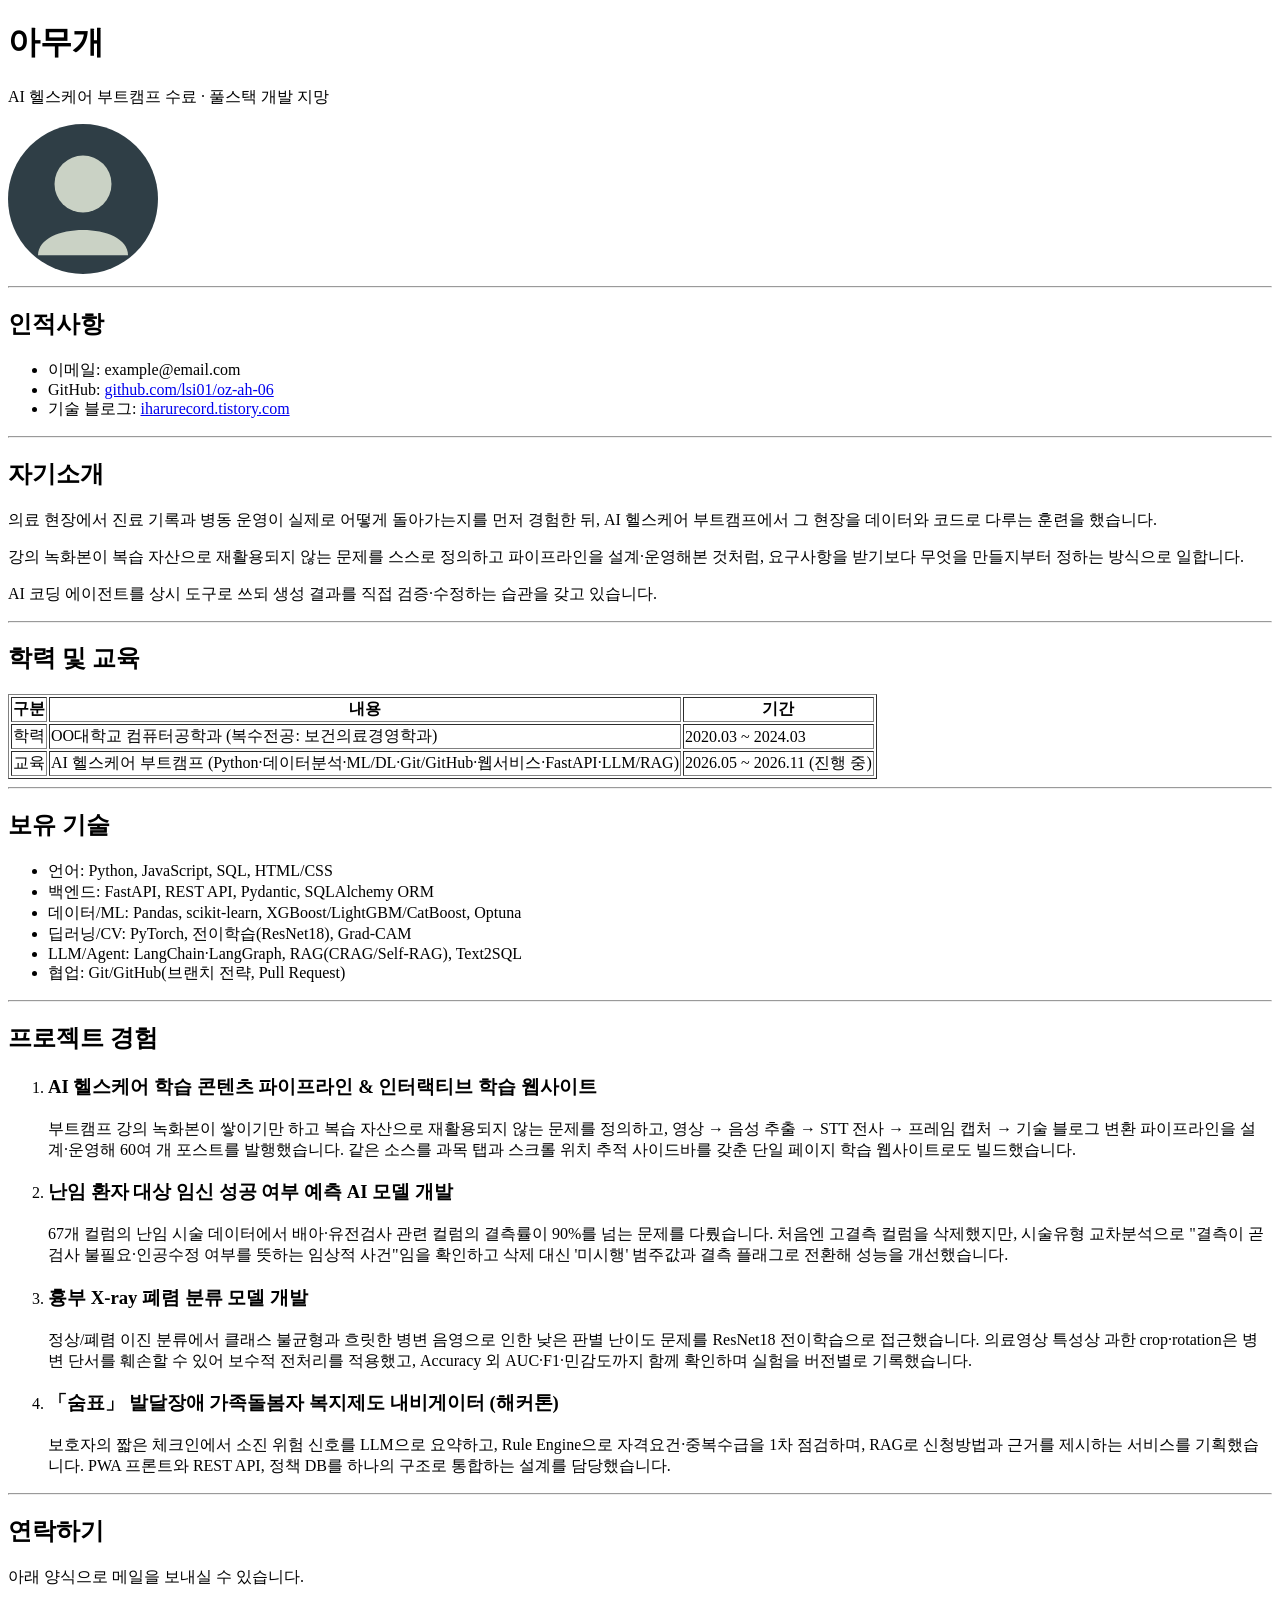
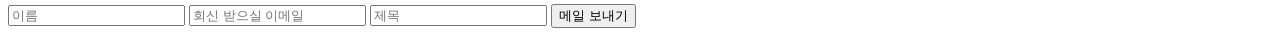
==== HTML_CSS/day1/resume.html @ ec4cefbb "Add HTML_CSS day1 resume.html assignment" ====
<!DOCTYPE html>
<html lang="ko">
<head>
  <meta charset="UTF-8">
  <meta name="viewport" content="width=device-width, initial-scale=1.0">
  <title>아무개 - 이력서</title>
</head>
<body>

  <h1>아무개</h1>
  <p>AI 헬스케어 부트캠프 수료 · 풀스택 개발 지망</p>

  <img src="./profile.svg" alt="프로필 사진" width="150">

  <hr>

  <h2>인적사항</h2>
  <ul>
    <li>이메일: example@email.com</li>
    <li>GitHub: <a href="https://github.com/lsi01/oz-ah-06">github.com/lsi01/oz-ah-06</a></li>
    <li>기술 블로그: <a href="https://iharurecord.tistory.com/">iharurecord.tistory.com</a></li>
  </ul>

  <hr>

  <h2>자기소개</h2>
  <p>의료 현장에서 진료 기록과 병동 운영이 실제로 어떻게 돌아가는지를 먼저 경험한 뒤, AI 헬스케어 부트캠프에서 그 현장을 데이터와 코드로 다루는 훈련을 했습니다.</p>
  <p>강의 녹화본이 복습 자산으로 재활용되지 않는 문제를 스스로 정의하고 파이프라인을 설계·운영해본 것처럼, 요구사항을 받기보다 무엇을 만들지부터 정하는 방식으로 일합니다.</p>
  <p>AI 코딩 에이전트를 상시 도구로 쓰되 생성 결과를 직접 검증·수정하는 습관을 갖고 있습니다.</p>

  <hr>

  <h2>학력 및 교육</h2>
  <table border="1">
    <thead>
      <tr>
        <th>구분</th>
        <th>내용</th>
        <th>기간</th>
      </tr>
    </thead>
    <tbody>
      <tr>
        <td>학력</td>
        <td>OO대학교 컴퓨터공학과 (복수전공: 보건의료경영학과)</td>
        <td>2020.03 ~ 2024.03</td>
      </tr>
      <tr>
        <td>교육</td>
        <td>AI 헬스케어 부트캠프 (Python·데이터분석·ML/DL·Git/GitHub·웹서비스·FastAPI·LLM/RAG)</td>
        <td>2026.05 ~ 2026.11 (진행 중)</td>
      </tr>
    </tbody>
  </table>

  <hr>

  <h2>보유 기술</h2>
  <ul>
    <li>언어: Python, JavaScript, SQL, HTML/CSS</li>
    <li>백엔드: FastAPI, REST API, Pydantic, SQLAlchemy ORM</li>
    <li>데이터/ML: Pandas, scikit-learn, XGBoost/LightGBM/CatBoost, Optuna</li>
    <li>딥러닝/CV: PyTorch, 전이학습(ResNet18), Grad-CAM</li>
    <li>LLM/Agent: LangChain·LangGraph, RAG(CRAG/Self-RAG), Text2SQL</li>
    <li>협업: Git/GitHub(브랜치 전략, Pull Request)</li>
  </ul>

  <hr>

  <h2>프로젝트 경험</h2>

  <ol>
    <li>
      <h3>AI 헬스케어 학습 콘텐츠 파이프라인 &amp; 인터랙티브 학습 웹사이트</h3>
      <p>부트캠프 강의 녹화본이 쌓이기만 하고 복습 자산으로 재활용되지 않는 문제를 정의하고, 영상 → 음성 추출 → STT 전사 → 프레임 캡처 → 기술 블로그 변환 파이프라인을 설계·운영해 60여 개 포스트를 발행했습니다. 같은 소스를 과목 탭과 스크롤 위치 추적 사이드바를 갖춘 단일 페이지 학습 웹사이트로도 빌드했습니다.</p>
    </li>
    <li>
      <h3>난임 환자 대상 임신 성공 여부 예측 AI 모델 개발</h3>
      <p>67개 컬럼의 난임 시술 데이터에서 배아·유전검사 관련 컬럼의 결측률이 90%를 넘는 문제를 다뤘습니다. 처음엔 고결측 컬럼을 삭제했지만, 시술유형 교차분석으로 "결측이 곧 검사 불필요·인공수정 여부를 뜻하는 임상적 사건"임을 확인하고 삭제 대신 '미시행' 범주값과 결측 플래그로 전환해 성능을 개선했습니다.</p>
    </li>
    <li>
      <h3>흉부 X-ray 폐렴 분류 모델 개발</h3>
      <p>정상/폐렴 이진 분류에서 클래스 불균형과 흐릿한 병변 음영으로 인한 낮은 판별 난이도 문제를 ResNet18 전이학습으로 접근했습니다. 의료영상 특성상 과한 crop·rotation은 병변 단서를 훼손할 수 있어 보수적 전처리를 적용했고, Accuracy 외 AUC·F1·민감도까지 함께 확인하며 실험을 버전별로 기록했습니다.</p>
    </li>
    <li>
      <h3>「숨표」 발달장애 가족돌봄자 복지제도 내비게이터 (해커톤)</h3>
      <p>보호자의 짧은 체크인에서 소진 위험 신호를 LLM으로 요약하고, Rule Engine으로 자격요건·중복수급을 1차 점검하며, RAG로 신청방법과 근거를 제시하는 서비스를 기획했습니다. PWA 프론트와 REST API, 정책 DB를 하나의 구조로 통합하는 설계를 담당했습니다.</p>
    </li>
  </ol>

  <hr>

  <h2>연락하기</h2>
  <p>아래 양식으로 메일을 보내실 수 있습니다.</p>

  <form action="mailto:example@email.com" method="post" enctype="text/plain">
    <input type="text" name="name" placeholder="이름">
    <input type="email" name="email" placeholder="회신 받으실 이메일">
    <input type="text" name="subject" placeholder="제목">
    <button type="submit">메일 보내기</button>
  </form>

</body>
</html>
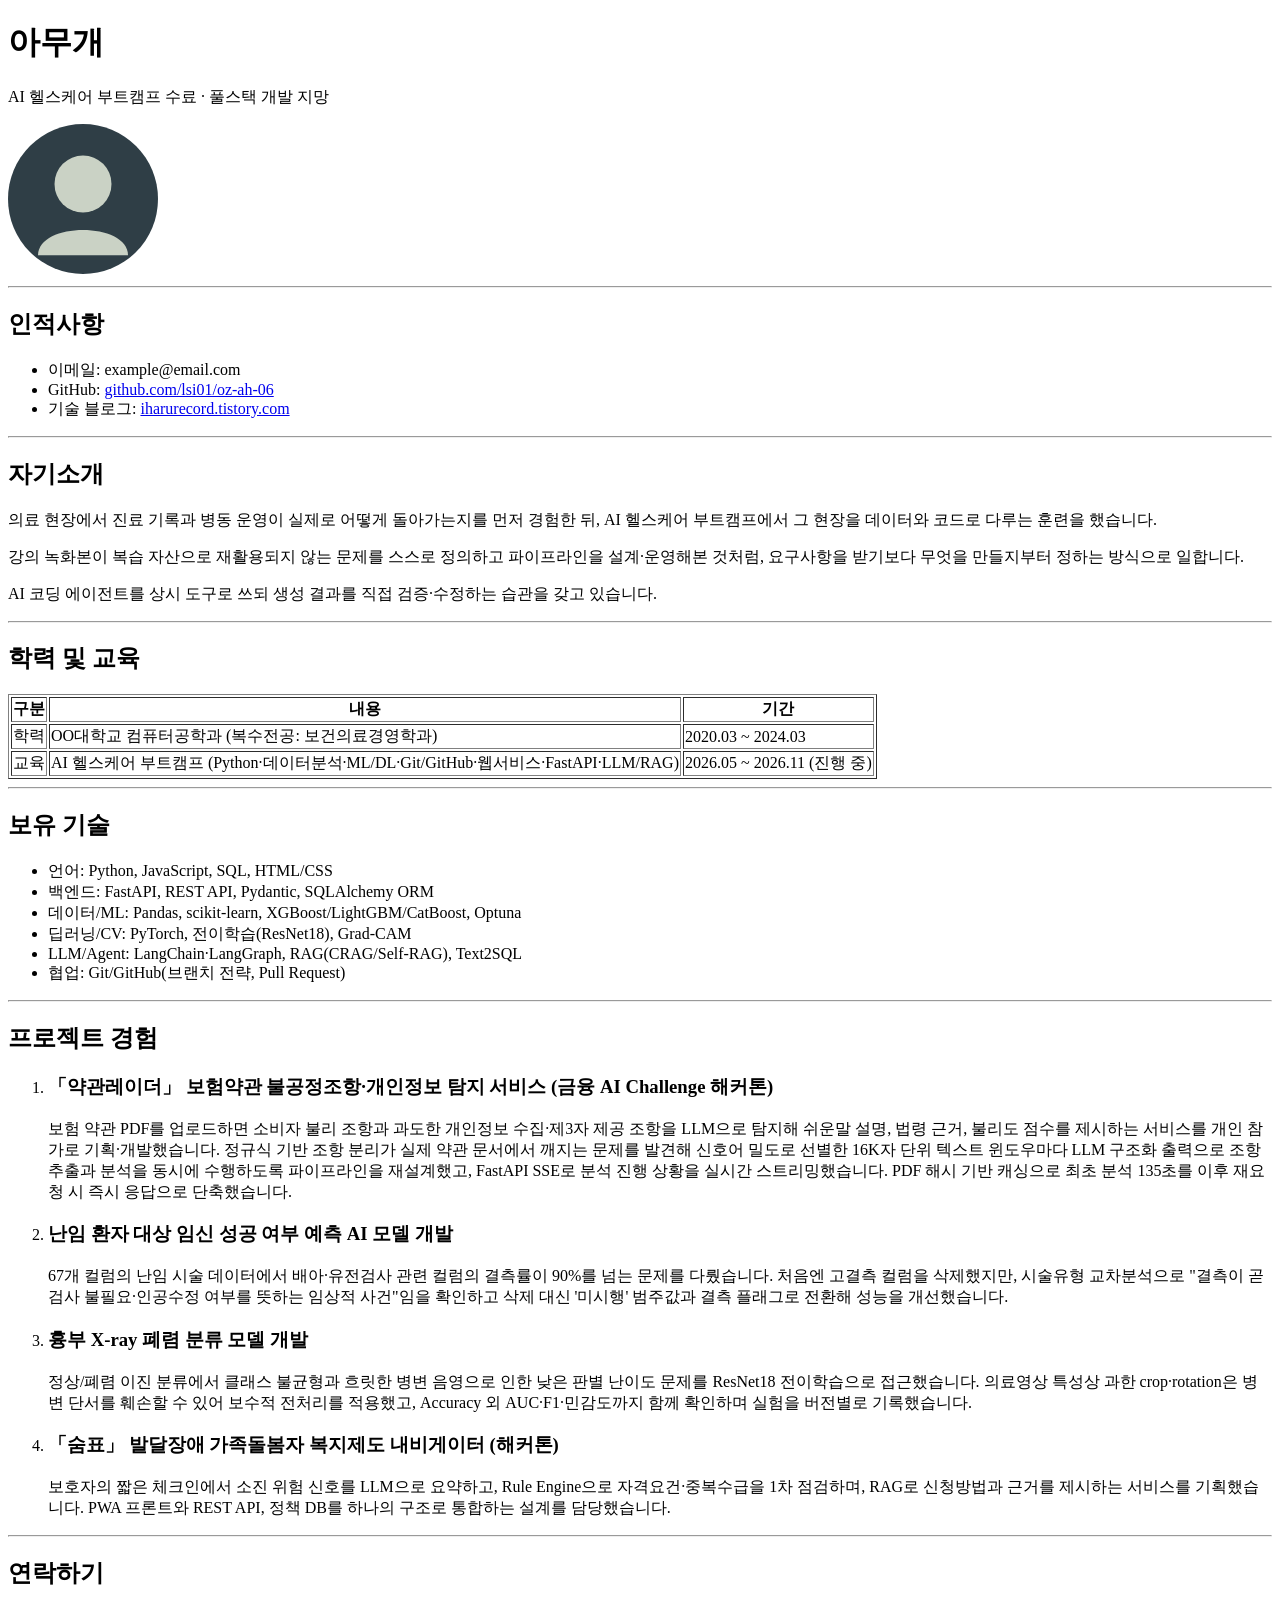
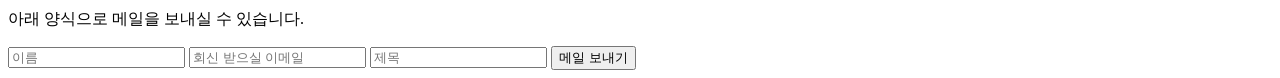
==== commit 4431a17f: "이력서 프로젝트 경험 교체: AI 헬스케어 학습 콘텐츠 파이프라인 → 약관레이더 day1/day2/day3 resume.html 전부에 반영. 금융 AI Challenge 해커톤 " ====
--- a/HTML_CSS/day1/resume.html
+++ b/HTML_CSS/day1/resume.html
@@ -71,8 +71,8 @@
 
   <ol>
     <li>
-      <h3>AI 헬스케어 학습 콘텐츠 파이프라인 &amp; 인터랙티브 학습 웹사이트</h3>
-      <p>부트캠프 강의 녹화본이 쌓이기만 하고 복습 자산으로 재활용되지 않는 문제를 정의하고, 영상 → 음성 추출 → STT 전사 → 프레임 캡처 → 기술 블로그 변환 파이프라인을 설계·운영해 60여 개 포스트를 발행했습니다. 같은 소스를 과목 탭과 스크롤 위치 추적 사이드바를 갖춘 단일 페이지 학습 웹사이트로도 빌드했습니다.</p>
+      <h3>「약관레이더」 보험약관 불공정조항·개인정보 탐지 서비스 (금융 AI Challenge 해커톤)</h3>
+      <p>보험 약관 PDF를 업로드하면 소비자 불리 조항과 과도한 개인정보 수집·제3자 제공 조항을 LLM으로 탐지해 쉬운말 설명, 법령 근거, 불리도 점수를 제시하는 서비스를 개인 참가로 기획·개발했습니다. 정규식 기반 조항 분리가 실제 약관 문서에서 깨지는 문제를 발견해 신호어 밀도로 선별한 16K자 단위 텍스트 윈도우마다 LLM 구조화 출력으로 조항 추출과 분석을 동시에 수행하도록 파이프라인을 재설계했고, FastAPI SSE로 분석 진행 상황을 실시간 스트리밍했습니다. PDF 해시 기반 캐싱으로 최초 분석 135초를 이후 재요청 시 즉시 응답으로 단축했습니다.</p>
     </li>
     <li>
       <h3>난임 환자 대상 임신 성공 여부 예측 AI 모델 개발</h3>
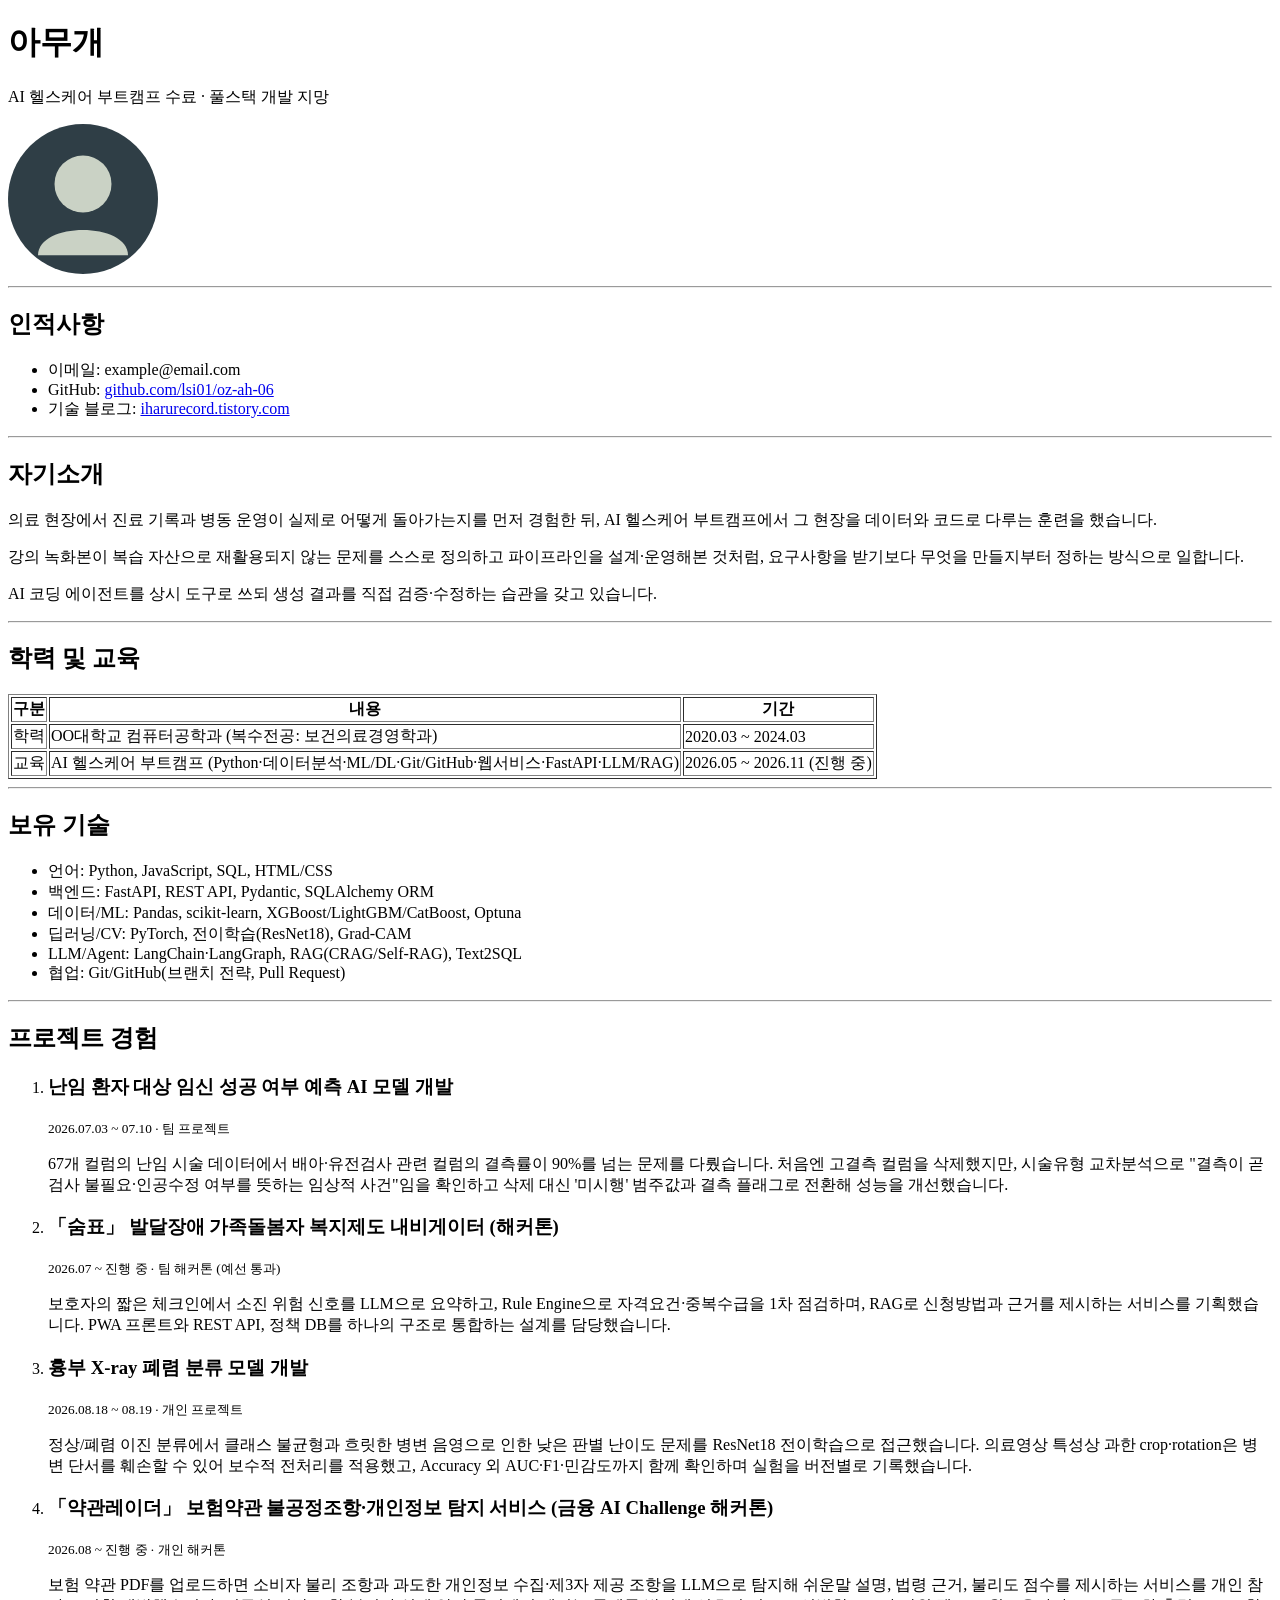
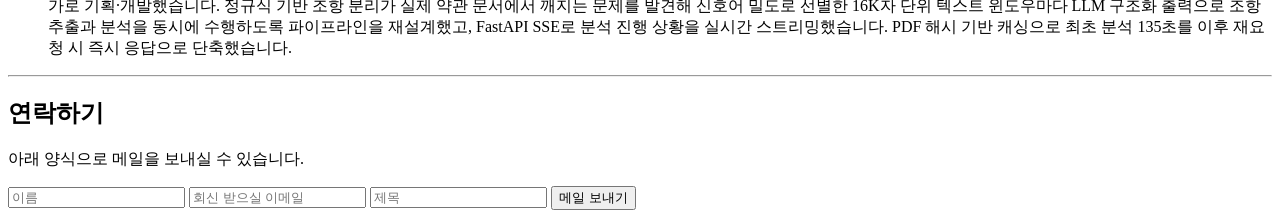
==== commit 464c8240: "이력서 프로젝트 경험을 진행 날짜순으로 재정렬 구글 드라이브 파일 수정일 기준으로 각 프로젝트 실제 진행 시기를 확인해 날짜 라벨을 추가하고 오름차순으로 재배열 (day1/day2" ====
--- a/HTML_CSS/day1/resume.html
+++ b/HTML_CSS/day1/resume.html
@@ -71,20 +71,24 @@
 
   <ol>
     <li>
-      <h3>「약관레이더」 보험약관 불공정조항·개인정보 탐지 서비스 (금융 AI Challenge 해커톤)</h3>
-      <p>보험 약관 PDF를 업로드하면 소비자 불리 조항과 과도한 개인정보 수집·제3자 제공 조항을 LLM으로 탐지해 쉬운말 설명, 법령 근거, 불리도 점수를 제시하는 서비스를 개인 참가로 기획·개발했습니다. 정규식 기반 조항 분리가 실제 약관 문서에서 깨지는 문제를 발견해 신호어 밀도로 선별한 16K자 단위 텍스트 윈도우마다 LLM 구조화 출력으로 조항 추출과 분석을 동시에 수행하도록 파이프라인을 재설계했고, FastAPI SSE로 분석 진행 상황을 실시간 스트리밍했습니다. PDF 해시 기반 캐싱으로 최초 분석 135초를 이후 재요청 시 즉시 응답으로 단축했습니다.</p>
-    </li>
-    <li>
       <h3>난임 환자 대상 임신 성공 여부 예측 AI 모델 개발</h3>
+      <p><small>2026.07.03 ~ 07.10 · 팀 프로젝트</small></p>
       <p>67개 컬럼의 난임 시술 데이터에서 배아·유전검사 관련 컬럼의 결측률이 90%를 넘는 문제를 다뤘습니다. 처음엔 고결측 컬럼을 삭제했지만, 시술유형 교차분석으로 "결측이 곧 검사 불필요·인공수정 여부를 뜻하는 임상적 사건"임을 확인하고 삭제 대신 '미시행' 범주값과 결측 플래그로 전환해 성능을 개선했습니다.</p>
     </li>
     <li>
+      <h3>「숨표」 발달장애 가족돌봄자 복지제도 내비게이터 (해커톤)</h3>
+      <p><small>2026.07 ~ 진행 중 · 팀 해커톤 (예선 통과)</small></p>
+      <p>보호자의 짧은 체크인에서 소진 위험 신호를 LLM으로 요약하고, Rule Engine으로 자격요건·중복수급을 1차 점검하며, RAG로 신청방법과 근거를 제시하는 서비스를 기획했습니다. PWA 프론트와 REST API, 정책 DB를 하나의 구조로 통합하는 설계를 담당했습니다.</p>
+    </li>
+    <li>
       <h3>흉부 X-ray 폐렴 분류 모델 개발</h3>
+      <p><small>2026.08.18 ~ 08.19 · 개인 프로젝트</small></p>
       <p>정상/폐렴 이진 분류에서 클래스 불균형과 흐릿한 병변 음영으로 인한 낮은 판별 난이도 문제를 ResNet18 전이학습으로 접근했습니다. 의료영상 특성상 과한 crop·rotation은 병변 단서를 훼손할 수 있어 보수적 전처리를 적용했고, Accuracy 외 AUC·F1·민감도까지 함께 확인하며 실험을 버전별로 기록했습니다.</p>
     </li>
     <li>
-      <h3>「숨표」 발달장애 가족돌봄자 복지제도 내비게이터 (해커톤)</h3>
-      <p>보호자의 짧은 체크인에서 소진 위험 신호를 LLM으로 요약하고, Rule Engine으로 자격요건·중복수급을 1차 점검하며, RAG로 신청방법과 근거를 제시하는 서비스를 기획했습니다. PWA 프론트와 REST API, 정책 DB를 하나의 구조로 통합하는 설계를 담당했습니다.</p>
+      <h3>「약관레이더」 보험약관 불공정조항·개인정보 탐지 서비스 (금융 AI Challenge 해커톤)</h3>
+      <p><small>2026.08 ~ 진행 중 · 개인 해커톤</small></p>
+      <p>보험 약관 PDF를 업로드하면 소비자 불리 조항과 과도한 개인정보 수집·제3자 제공 조항을 LLM으로 탐지해 쉬운말 설명, 법령 근거, 불리도 점수를 제시하는 서비스를 개인 참가로 기획·개발했습니다. 정규식 기반 조항 분리가 실제 약관 문서에서 깨지는 문제를 발견해 신호어 밀도로 선별한 16K자 단위 텍스트 윈도우마다 LLM 구조화 출력으로 조항 추출과 분석을 동시에 수행하도록 파이프라인을 재설계했고, FastAPI SSE로 분석 진행 상황을 실시간 스트리밍했습니다. PDF 해시 기반 캐싱으로 최초 분석 135초를 이후 재요청 시 즉시 응답으로 단축했습니다.</p>
     </li>
   </ol>
 
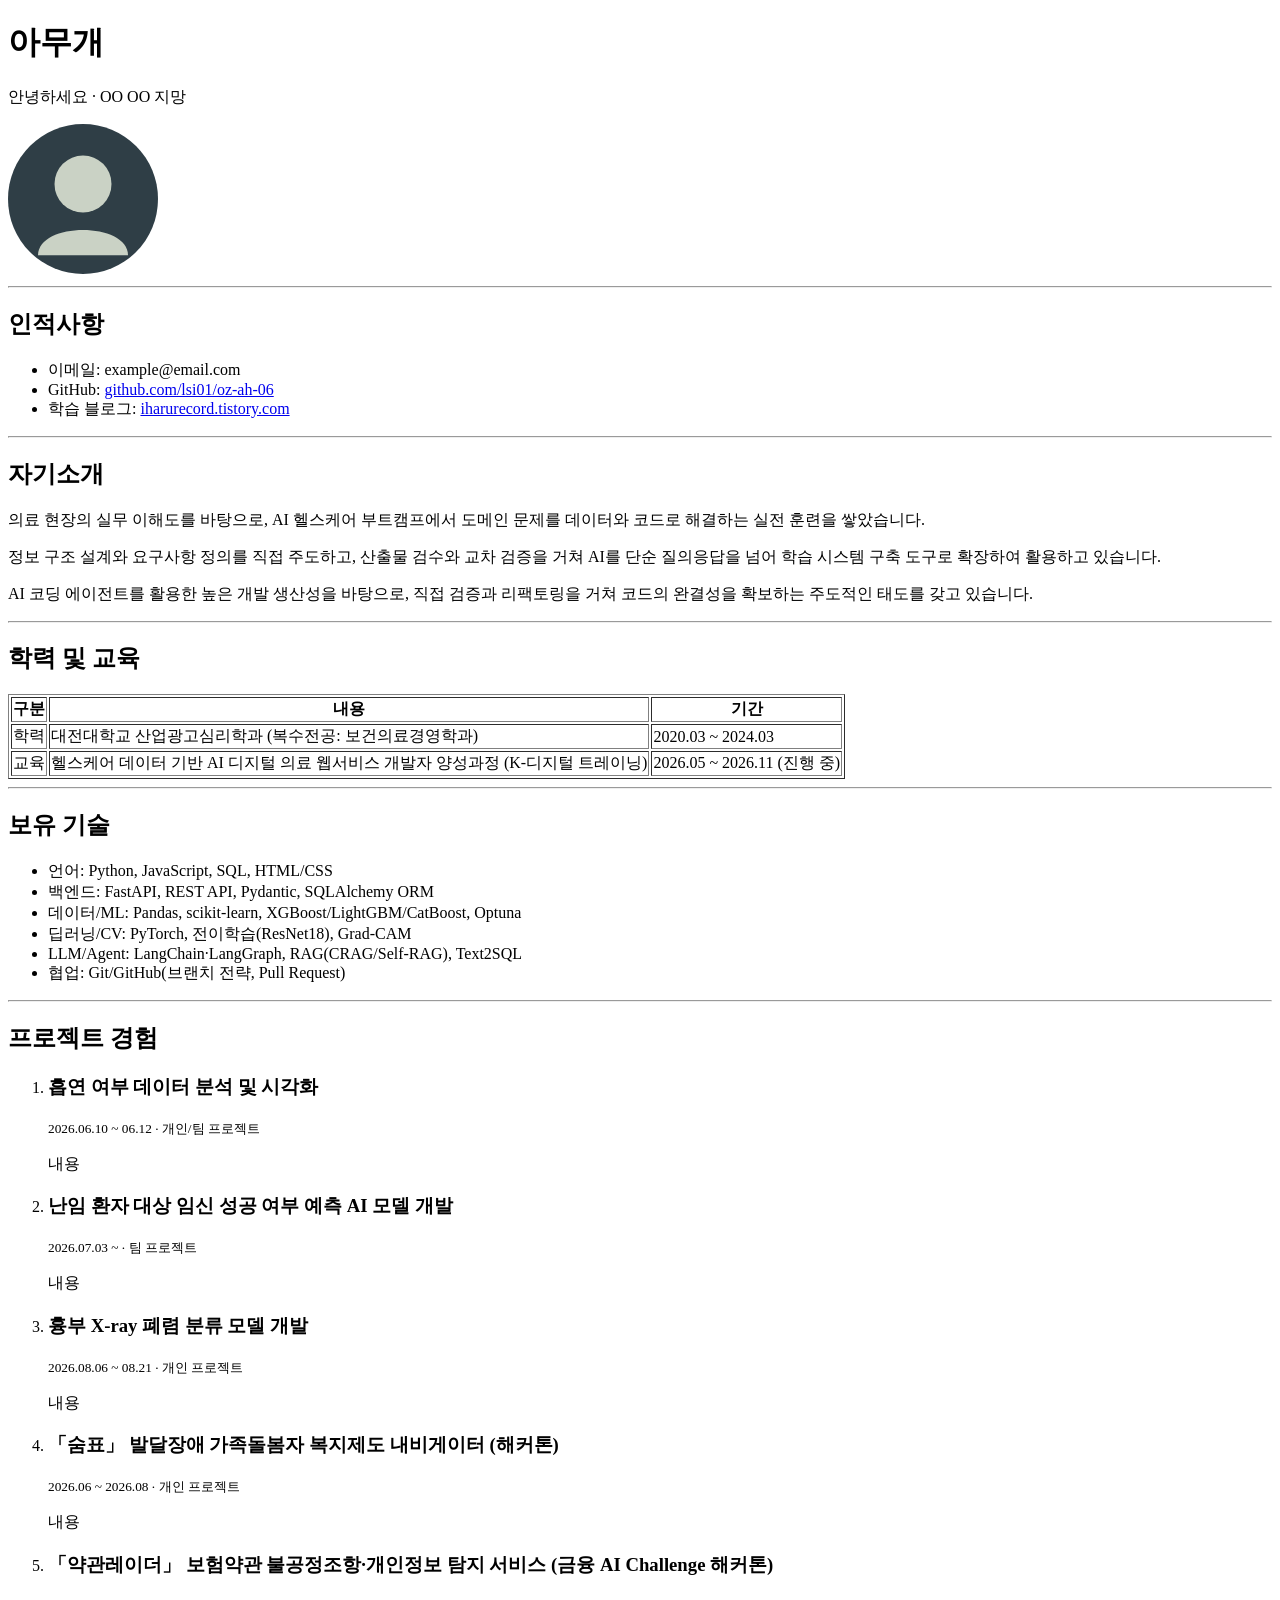
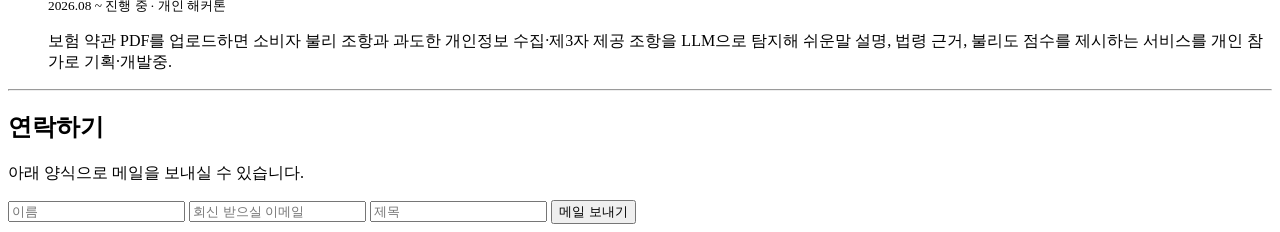
==== commit 027a62e8: "이력서 자기소개·학력·프로젝트 항목 수정" ====
--- a/HTML_CSS/day1/resume.html
+++ b/HTML_CSS/day1/resume.html
@@ -8,7 +8,7 @@
 <body>
 
   <h1>아무개</h1>
-  <p>AI 헬스케어 부트캠프 수료 · 풀스택 개발 지망</p>
+  <p>안녕하세요 · OO OO 지망</p>
 
   <img src="./profile.svg" alt="프로필 사진" width="150">
 
@@ -18,15 +18,15 @@
   <ul>
     <li>이메일: example@email.com</li>
     <li>GitHub: <a href="https://github.com/lsi01/oz-ah-06">github.com/lsi01/oz-ah-06</a></li>
-    <li>기술 블로그: <a href="https://iharurecord.tistory.com/">iharurecord.tistory.com</a></li>
+    <li>학습 블로그: <a href="https://iharurecord.tistory.com/">iharurecord.tistory.com</a></li>
   </ul>
 
   <hr>
 
   <h2>자기소개</h2>
-  <p>의료 현장에서 진료 기록과 병동 운영이 실제로 어떻게 돌아가는지를 먼저 경험한 뒤, AI 헬스케어 부트캠프에서 그 현장을 데이터와 코드로 다루는 훈련을 했습니다.</p>
-  <p>강의 녹화본이 복습 자산으로 재활용되지 않는 문제를 스스로 정의하고 파이프라인을 설계·운영해본 것처럼, 요구사항을 받기보다 무엇을 만들지부터 정하는 방식으로 일합니다.</p>
-  <p>AI 코딩 에이전트를 상시 도구로 쓰되 생성 결과를 직접 검증·수정하는 습관을 갖고 있습니다.</p>
+  <p>의료 현장의 실무 이해도를 바탕으로, AI 헬스케어 부트캠프에서 도메인 문제를 데이터와 코드로 해결하는 실전 훈련을 쌓았습니다.</p>
+  <p>정보 구조 설계와 요구사항 정의를 직접 주도하고, 산출물 검수와 교차 검증을 거쳐 AI를 단순 질의응답을 넘어 학습 시스템 구축 도구로 확장하여 활용하고 있습니다.</p>
+  <p>AI 코딩 에이전트를 활용한 높은 개발 생산성을 바탕으로, 직접 검증과 리팩토링을 거쳐 코드의 완결성을 확보하는 주도적인 태도를 갖고 있습니다.</p>
 
   <hr>
 
@@ -42,12 +42,12 @@
     <tbody>
       <tr>
         <td>학력</td>
-        <td>OO대학교 컴퓨터공학과 (복수전공: 보건의료경영학과)</td>
+        <td>대전대학교 산업광고심리학과 (복수전공: 보건의료경영학과)</td>
         <td>2020.03 ~ 2024.03</td>
       </tr>
       <tr>
         <td>교육</td>
-        <td>AI 헬스케어 부트캠프 (Python·데이터분석·ML/DL·Git/GitHub·웹서비스·FastAPI·LLM/RAG)</td>
+        <td>헬스케어 데이터 기반 AI 디지털 의료 웹서비스 개발자 양성과정 (K-디지털 트레이닝)</td>
         <td>2026.05 ~ 2026.11 (진행 중)</td>
       </tr>
     </tbody>
@@ -71,24 +71,29 @@
 
   <ol>
     <li>
-      <h3>난임 환자 대상 임신 성공 여부 예측 AI 모델 개발</h3>
-      <p><small>2026.07.03 ~ 07.10 · 팀 프로젝트</small></p>
-      <p>67개 컬럼의 난임 시술 데이터에서 배아·유전검사 관련 컬럼의 결측률이 90%를 넘는 문제를 다뤘습니다. 처음엔 고결측 컬럼을 삭제했지만, 시술유형 교차분석으로 "결측이 곧 검사 불필요·인공수정 여부를 뜻하는 임상적 사건"임을 확인하고 삭제 대신 '미시행' 범주값과 결측 플래그로 전환해 성능을 개선했습니다.</p>
+      <h3>흡연 여부 데이터 분석 및 시각화</h3>
+      <p><small>2026.06.10 ~ 06.12 · 개인/팀 프로젝트</small></p>
+      <p> 내용 </p>
     </li>
     <li>
-      <h3>「숨표」 발달장애 가족돌봄자 복지제도 내비게이터 (해커톤)</h3>
-      <p><small>2026.07 ~ 진행 중 · 팀 해커톤 (예선 통과)</small></p>
-      <p>보호자의 짧은 체크인에서 소진 위험 신호를 LLM으로 요약하고, Rule Engine으로 자격요건·중복수급을 1차 점검하며, RAG로 신청방법과 근거를 제시하는 서비스를 기획했습니다. PWA 프론트와 REST API, 정책 DB를 하나의 구조로 통합하는 설계를 담당했습니다.</p>
+      <h3>난임 환자 대상 임신 성공 여부 예측 AI 모델 개발</h3>
+      <p><small>2026.07.03 ~  · 팀 프로젝트</small></p>
+      <p> 내용 </p>
     </li>
     <li>
       <h3>흉부 X-ray 폐렴 분류 모델 개발</h3>
-      <p><small>2026.08.18 ~ 08.19 · 개인 프로젝트</small></p>
-      <p>정상/폐렴 이진 분류에서 클래스 불균형과 흐릿한 병변 음영으로 인한 낮은 판별 난이도 문제를 ResNet18 전이학습으로 접근했습니다. 의료영상 특성상 과한 crop·rotation은 병변 단서를 훼손할 수 있어 보수적 전처리를 적용했고, Accuracy 외 AUC·F1·민감도까지 함께 확인하며 실험을 버전별로 기록했습니다.</p>
+      <p><small>2026.08.06 ~ 08.21 · 개인 프로젝트</small></p>
+      <p> 내용 </p>
+    </li>
+     <li>
+      <h3>「숨표」 발달장애 가족돌봄자 복지제도 내비게이터 (해커톤)</h3>
+      <p><small>2026.06 ~ 2026.08 · 개인 프로젝트</small></p>
+      <p> 내용 </p>
     </li>
     <li>
       <h3>「약관레이더」 보험약관 불공정조항·개인정보 탐지 서비스 (금융 AI Challenge 해커톤)</h3>
       <p><small>2026.08 ~ 진행 중 · 개인 해커톤</small></p>
-      <p>보험 약관 PDF를 업로드하면 소비자 불리 조항과 과도한 개인정보 수집·제3자 제공 조항을 LLM으로 탐지해 쉬운말 설명, 법령 근거, 불리도 점수를 제시하는 서비스를 개인 참가로 기획·개발했습니다. 정규식 기반 조항 분리가 실제 약관 문서에서 깨지는 문제를 발견해 신호어 밀도로 선별한 16K자 단위 텍스트 윈도우마다 LLM 구조화 출력으로 조항 추출과 분석을 동시에 수행하도록 파이프라인을 재설계했고, FastAPI SSE로 분석 진행 상황을 실시간 스트리밍했습니다. PDF 해시 기반 캐싱으로 최초 분석 135초를 이후 재요청 시 즉시 응답으로 단축했습니다.</p>
+      <p>보험 약관 PDF를 업로드하면 소비자 불리 조항과 과도한 개인정보 수집·제3자 제공 조항을 LLM으로 탐지해 쉬운말 설명, 법령 근거, 불리도 점수를 제시하는 서비스를 개인 참가로 기획·개발중.</p>
     </li>
   </ol>
 
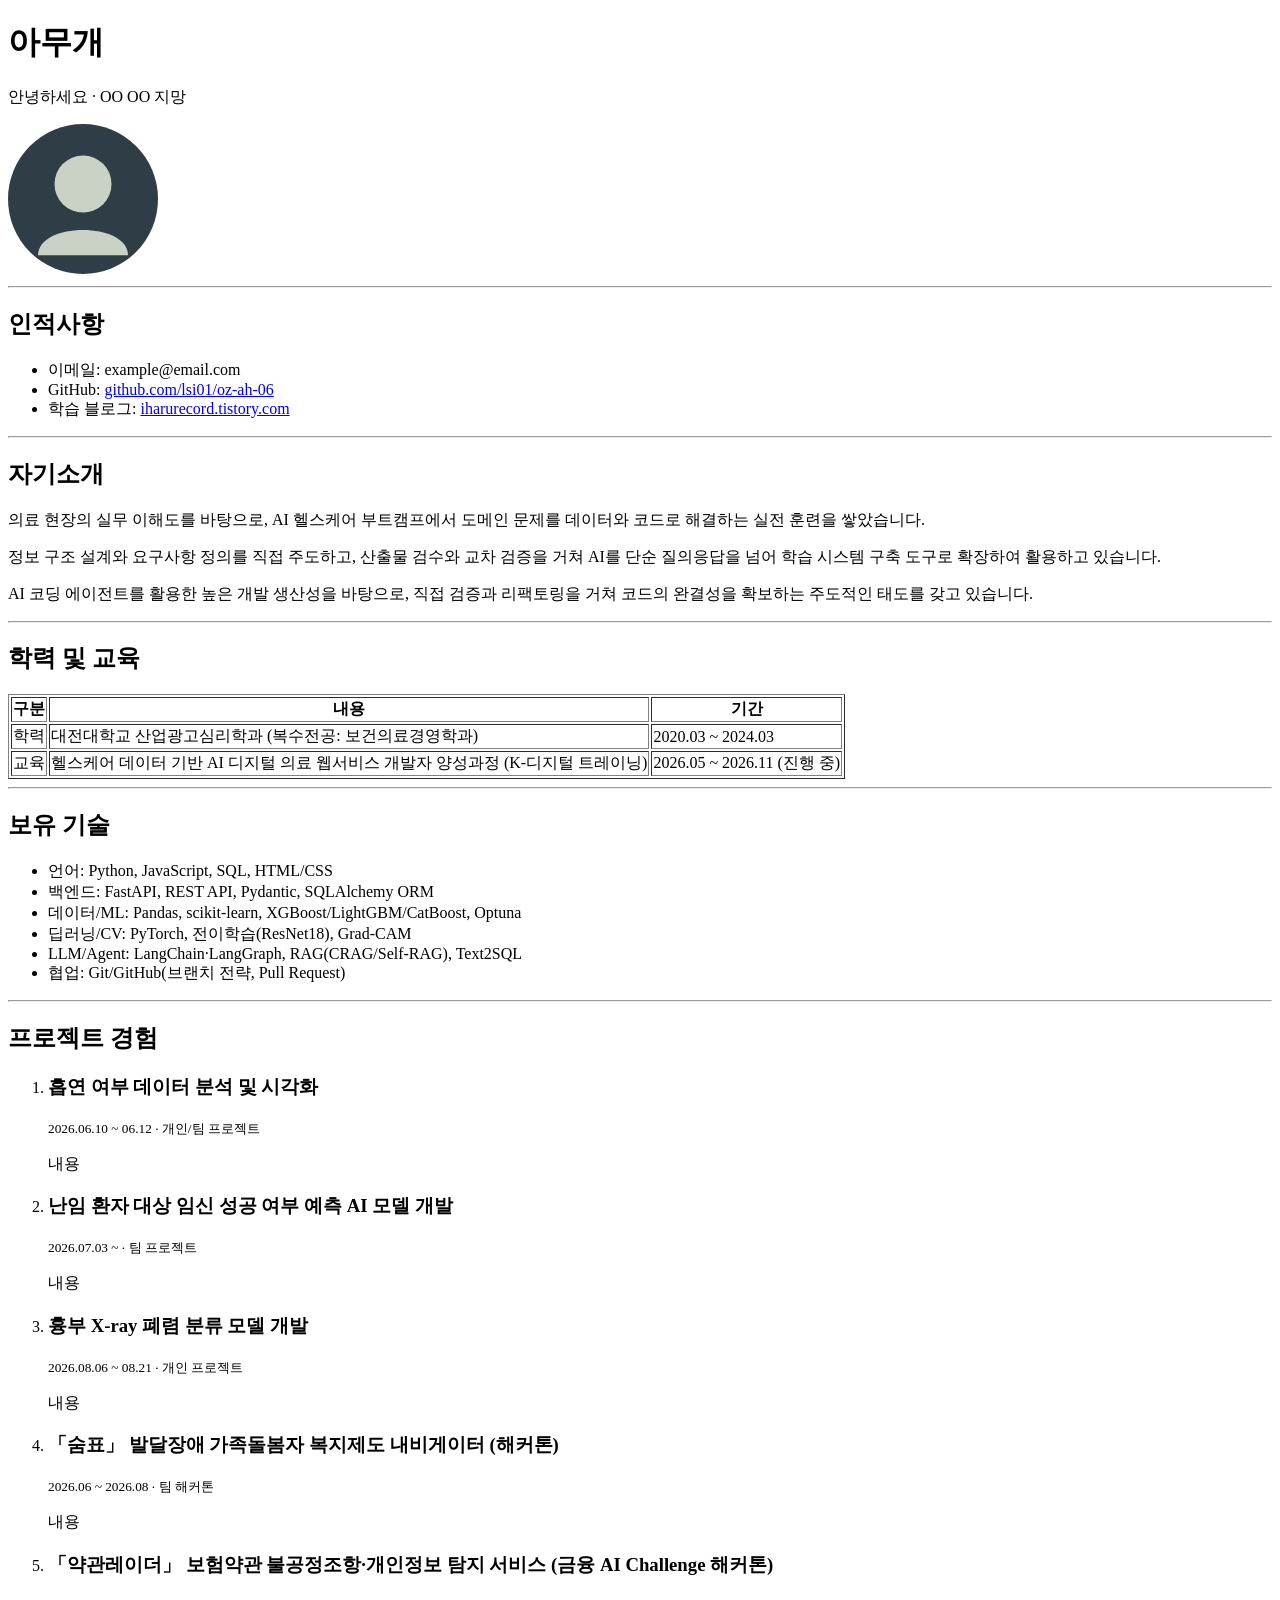
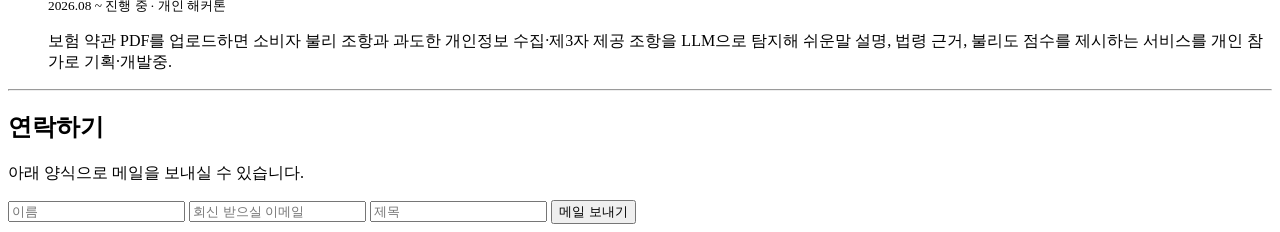
==== commit 62d80e7c: "HTML_CSS day1 과제: 이력서 숨표 프로젝트 라벨 수정 - 숨표: 개인 프로젝트 → 팀 해커톤" ====
--- a/HTML_CSS/day1/resume.html
+++ b/HTML_CSS/day1/resume.html
@@ -87,7 +87,7 @@
     </li>
      <li>
       <h3>「숨표」 발달장애 가족돌봄자 복지제도 내비게이터 (해커톤)</h3>
-      <p><small>2026.06 ~ 2026.08 · 개인 프로젝트</small></p>
+      <p><small>2026.06 ~ 2026.08 · 팀 해커톤</small></p>
       <p> 내용 </p>
     </li>
     <li>
